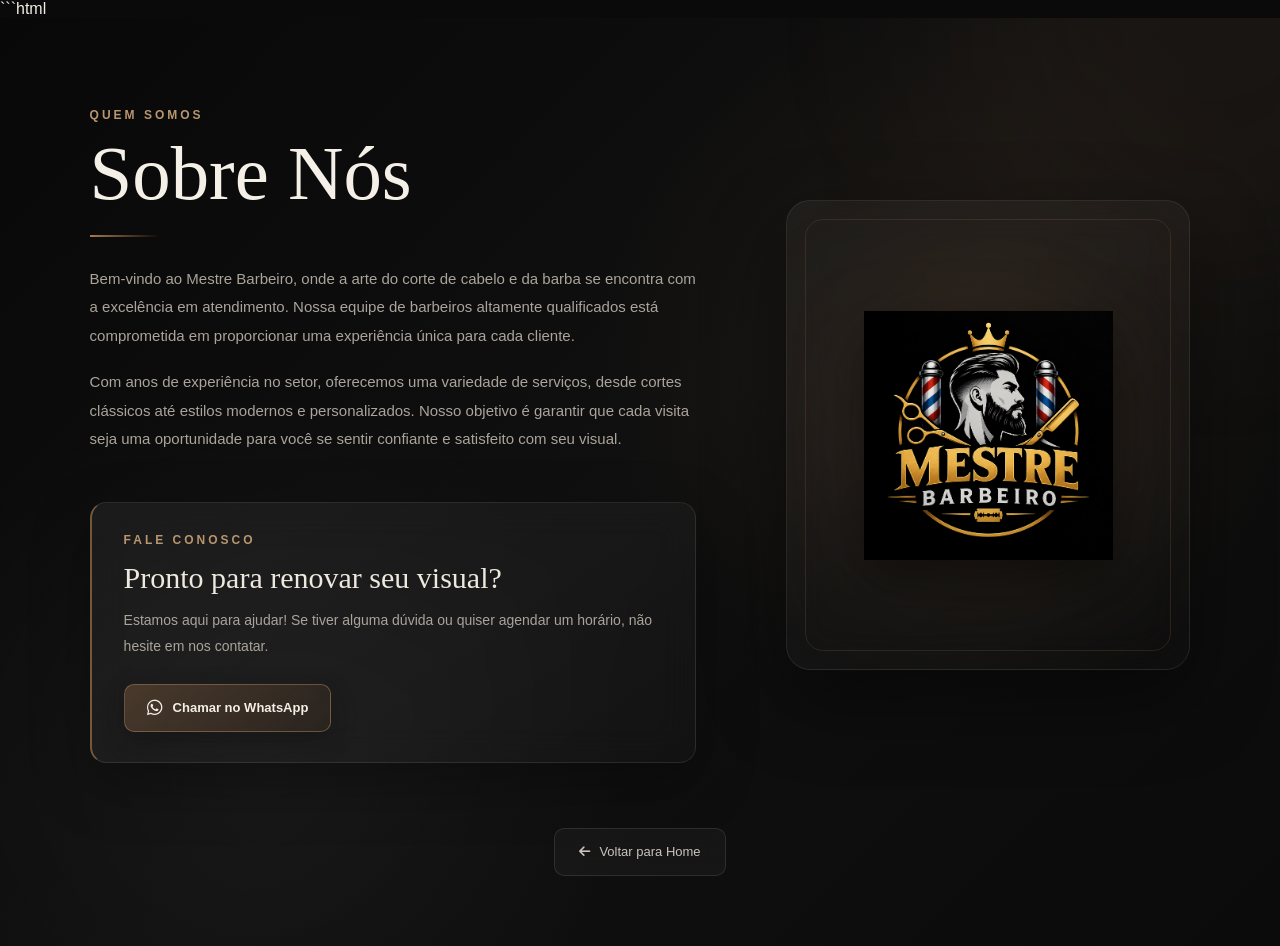
==== sobre.html @ fdecd496 "site pronto" ====
```html
<!DOCTYPE html>
<html lang="pt-BR">

<head>
    <meta charset="UTF-8">
    <meta name="viewport" content="width=device-width, initial-scale=1.0">

    <link rel="stylesheet" href="estilo.css">
    <link rel="shortcut icon" href="./imagens/favicon.png" type="image/x-icon">
    <link rel="stylesheet" href="https://cdnjs.cloudflare.com/ajax/libs/font-awesome/6.7.2/css/all.min.css">

    <title>Mestre Barbeiro - Sobre Nós</title>
</head>

<body>

    <main>

        <section class="sobre">

            <div class="sobre-container">

                <div class="sobre-texto">

                    <div class="sobre-intro">
                        <span class="sobre-label">QUEM SOMOS</span>

                        <h1>Sobre Nós</h1>

                        <p>
                            Bem-vindo ao Mestre Barbeiro, onde a arte do corte de cabelo e da barba se encontra com a
                            excelência em atendimento. Nossa equipe de barbeiros altamente qualificados está
                            comprometida em
                            proporcionar uma experiência única para cada cliente.
                        </p>

                        <p>
                            Com anos de experiência no setor, oferecemos uma variedade de serviços, desde cortes
                            clássicos
                            até estilos modernos e personalizados. Nosso objetivo é garantir que cada visita seja uma
                            oportunidade para você se sentir confiante e satisfeito com seu visual.
                        </p>
                    </div>

                    <div class="fale-conosco">

                        <span class="sobre-label">FALE CONOSCO</span>

                        <h2>Pronto para renovar seu visual?</h2>

                        <p>
                            Estamos aqui para ajudar! Se tiver alguma dúvida ou quiser agendar um horário,
                            não hesite em nos contatar.
                        </p>

                        <a href="https://wa.me/5511999999999" class="whatsapp-btn" target="_blank">
                            <i class="fa-brands fa-whatsapp"></i>
                            Chamar no WhatsApp
                        </a>

                    </div>

                </div>

                <div class="sobre-logo">
                    <div class="logo-glow"></div>

                    <img src="./imagens/logo.png" alt="Logo Mestre Barbeiro">
                </div>

            </div>

            <a href="index.html" class="btn">
                <i class="fa-solid fa-arrow-left"></i>
                Voltar para Home
            </a>

        </section>

    </main>

</body>

</html>
---- estilo.css ----
/* =========================================================
   RESET
========================================================= */

* {
    margin: 0;
    padding: 0;
    box-sizing: border-box;
}

html {
    scroll-behavior: smooth;
}

body {
    font-family: 'Poppins', Arial, sans-serif;
    background: #0a0a0a;
    color: #f1ede5;
    min-height: 100vh;
}


/* =========================================================
   PÁGINA SOBRE
========================================================= */

.sobre {
    position: relative;
    min-height: 100vh;

    display: flex;
    flex-direction: column;
    justify-content: center;
    align-items: center;

    padding: 90px 7% 70px;

    overflow: hidden;

    background:
        radial-gradient(
            circle at 75% 35%,
            rgba(116, 82, 51, 0.16),
            transparent 32%
        ),
        radial-gradient(
            circle at 20% 80%,
            rgba(255, 255, 255, 0.035),
            transparent 30%
        ),
        linear-gradient(
            135deg,
            #080808 0%,
            #101010 50%,
            #0b0b0b 100%
        );
}


/* brilho sutil no fundo */

.sobre::before {
    content: "";

    position: absolute;
    width: 500px;
    height: 500px;

    top: -250px;
    right: -180px;

    border-radius: 50%;

    background: rgba(151, 106, 64, 0.08);

    filter: blur(100px);

    pointer-events: none;
}


/* =========================================================
   CONTAINER PRINCIPAL
========================================================= */

.sobre-container {
    position: relative;
    z-index: 2;

    width: 100%;
    max-width: 1250px;

    display: grid;
    grid-template-columns: 1.2fr 0.8fr;

    align-items: center;

    gap: 90px;
}


/* =========================================================
   TEXTO
========================================================= */

.sobre-texto {
    width: 100%;
}

.sobre-intro {
    max-width: 720px;
}


/* pequeno título */

.sobre-label {
    display: inline-block;

    margin-bottom: 14px;

    color: #b99670;

    font-size: 12px;
    font-weight: 600;

    letter-spacing: 3px;
    text-transform: uppercase;
}


/* título principal */

.sobre h1 {
    position: relative;

    margin-bottom: 28px;

    color: #f4f0e8;

    font-family: Georgia, 'Times New Roman', serif;

    font-size: clamp(48px, 6vw, 78px);

    font-weight: 500;

    line-height: 1;
}


/* linha decorativa */

.sobre h1::after {
    content: "";

    display: block;

    width: 70px;
    height: 2px;

    margin-top: 22px;

    background: linear-gradient(
        90deg,
        #a8794f,
        transparent
    );
}


/* parágrafos */

.sobre p {
    color: #aaa49c;

    font-size: 15px;
    line-height: 1.9;

    margin-bottom: 18px;

    max-width: 700px;
}


/* =========================================================
   FALE CONOSCO
========================================================= */

.fale-conosco {
    margin-top: 48px;

    padding: 30px 32px;

    max-width: 680px;

    background:
        linear-gradient(
            145deg,
            rgba(255, 255, 255, 0.055),
            rgba(255, 255, 255, 0.018)
        );

    border: 1px solid rgba(255, 255, 255, 0.09);

    border-left: 2px solid rgba(169, 123, 80, 0.65);

    border-radius: 16px;

    backdrop-filter: blur(18px);
    -webkit-backdrop-filter: blur(18px);

    box-shadow:
        0 20px 60px rgba(0, 0, 0, 0.3);
}


.fale-conosco h2 {
    margin-bottom: 12px;

    color: #eee9df;

    font-family: Georgia, 'Times New Roman', serif;

    font-size: clamp(23px, 3vw, 30px);

    font-weight: 500;
}


.fale-conosco p {
    margin-bottom: 24px;

    font-size: 14px;
}


/* =========================================================
   BOTÃO WHATSAPP
========================================================= */

.whatsapp-btn {
    display: inline-flex;

    align-items: center;
    justify-content: center;

    gap: 10px;

    min-height: 48px;

    padding: 0 22px;

    color: #f4eee5;

    text-decoration: none;

    font-size: 13px;
    font-weight: 600;

    border: 1px solid rgba(180, 140, 100, 0.45);

    border-radius: 10px;

    background:
        linear-gradient(
            135deg,
            rgba(155, 110, 70, 0.35),
            rgba(89, 60, 38, 0.2)
        );

    box-shadow:
        0 8px 25px rgba(0, 0, 0, 0.25);

    transition:
        transform 0.3s ease,
        background 0.3s ease,
        border-color 0.3s ease,
        box-shadow 0.3s ease;
}


.whatsapp-btn i {
    font-size: 18px;
}


.whatsapp-btn:hover {
    transform: translateY(-3px);

    border-color: rgba(202, 157, 111, 0.75);

    background:
        linear-gradient(
            135deg,
            rgba(170, 120, 75, 0.5),
            rgba(100, 67, 43, 0.3)
        );

    box-shadow:
        0 12px 30px rgba(0, 0, 0, 0.35);
}


/* =========================================================
   LOGO
========================================================= */

.sobre-logo {
    position: relative;

    width: 100%;
    min-height: 470px;

    display: flex;

    align-items: center;
    justify-content: center;

    border-radius: 24px;

    background:
        linear-gradient(
            145deg,
            rgba(255, 255, 255, 0.045),
            rgba(255, 255, 255, 0.012)
        );

    border: 1px solid rgba(255, 255, 255, 0.08);

    overflow: hidden;

    backdrop-filter: blur(20px);
    -webkit-backdrop-filter: blur(20px);

    box-shadow:
        0 30px 80px rgba(0, 0, 0, 0.45);
}


/* detalhe interno */

.sobre-logo::before {
    content: "";

    position: absolute;

    inset: 18px;

    border: 1px solid rgba(183, 140, 96, 0.16);

    border-radius: 18px;

    pointer-events: none;
}


/* brilho atrás da logo */

.logo-glow {
    position: absolute;

    width: 270px;
    height: 270px;

    border-radius: 50%;

    background: rgba(156, 108, 68, 0.16);

    filter: blur(75px);
}


/* imagem */

.sobre-logo img {
    position: relative;
    z-index: 2;

    width: min(62%, 300px);

    height: auto;

    object-fit: contain;

    filter:
        drop-shadow(0 20px 30px rgba(0, 0, 0, 0.5));

    transition:
        transform 0.5s ease,
        filter 0.5s ease;
}


.sobre-logo:hover img {
    transform: scale(1.05);

    filter:
        drop-shadow(0 25px 40px rgba(0, 0, 0, 0.6));
}


/* =========================================================
   BOTÃO VOLTAR
========================================================= */

.btn {
    position: relative;
    z-index: 3;

    display: inline-flex;

    align-items: center;
    justify-content: center;

    gap: 9px;

    margin-top: 65px;

    min-height: 48px;

    padding: 0 24px;

    color: #c9c4bc;

    text-decoration: none;

    font-size: 13px;
    font-weight: 500;

    border: 1px solid rgba(255, 255, 255, 0.1);

    border-radius: 10px;

    background: rgba(255, 255, 255, 0.035);

    backdrop-filter: blur(12px);
    -webkit-backdrop-filter: blur(12px);

    transition:
        color 0.3s ease,
        background 0.3s ease,
        border-color 0.3s ease,
        transform 0.3s ease;
}


.btn:hover {
    color: #f3eee6;

    background: rgba(255, 255, 255, 0.07);

    border-color: rgba(180, 140, 100, 0.35);

    transform: translateY(-2px);
}


/* =========================================================
   TABLET
========================================================= */

@media (max-width: 1000px) {

    .sobre {
        padding: 80px 5% 60px;
    }

    .sobre-container {
        grid-template-columns: 1fr;

        gap: 55px;

        max-width: 760px;
    }

    .sobre-texto {
        text-align: center;
    }

    .sobre-intro {
        margin: 0 auto;
    }

    .sobre h1::after {
        margin-left: auto;
        margin-right: auto;
    }

    .sobre p {
        margin-left: auto;
        margin-right: auto;
    }

    .fale-conosco {
        margin-left: auto;
        margin-right: auto;

        text-align: left;
    }

    .sobre-logo {
        min-height: 380px;
    }

    .sobre-logo img {
        width: min(48%, 260px);
    }

    .btn {
        margin-top: 50px;
    }
}


/* =========================================================
   CELULAR
========================================================= */

@media (max-width: 700px) {

    .sobre {
        min-height: 100vh;

        padding: 65px 18px 45px;

        justify-content: flex-start;
    }

    .sobre-container {
        gap: 40px;
    }

    .sobre-label {
        font-size: 10px;

        letter-spacing: 2.5px;

        margin-bottom: 12px;
    }

    .sobre h1 {
        font-size: clamp(42px, 13vw, 58px);

        margin-bottom: 22px;
    }

    .sobre h1::after {
        width: 55px;

        margin-top: 18px;
    }

    .sobre p {
        font-size: 13px;

        line-height: 1.8;

        margin-bottom: 14px;
    }

    .fale-conosco {
        margin-top: 35px;

        padding: 24px 20px;

        border-radius: 14px;
    }

    .fale-conosco h2 {
        font-size: 23px;
    }

    .fale-conosco p {
        font-size: 13px;
    }

    .whatsapp-btn {
        width: 100%;

        padding: 0 15px;
    }

    .sobre-logo {
        min-height: 300px;

        border-radius: 18px;
    }

    .sobre-logo::before {
        inset: 12px;

        border-radius: 13px;
    }

    .sobre-logo img {
        width: min(58%, 230px);
    }

    .logo-glow {
        width: 190px;
        height: 190px;
    }

    .btn {
        width: 100%;

        max-width: 300px;

        margin-top: 40px;
    }
}


/* =========================================================
   CELULARES PEQUENOS
========================================================= */

@media (max-width: 480px) {

    .sobre {
        padding: 50px 15px 35px;
    }

    .sobre-container {
        gap: 32px;
    }

    .sobre h1 {
        font-size: 42px;
    }

    .sobre p {
        font-size: 12.5px;

        line-height: 1.75;
    }

    .fale-conosco {
        padding: 22px 18px;
    }

    .fale-conosco h2 {
        font-size: 21px;
    }

    .fale-conosco p {
        font-size: 12.5px;
    }

    .sobre-logo {
        min-height: 270px;
    }

    .sobre-logo img {
        width: 58%;

        max-width: 200px;
    }

    .whatsapp-btn {
        min-height: 46px;

        font-size: 12px;
    }

    .btn {
        min-height: 46px;

        font-size: 12px;
    }
}


/* =========================================================
   CELULARES MUITO PEQUENOS
========================================================= */

@media (max-width: 360px) {

    .sobre {
        padding-left: 12px;
        padding-right: 12px;
    }

    .sobre h1 {
        font-size: 37px;
    }

    .sobre p {
        font-size: 12px;
    }

    .fale-conosco {
        padding: 20px 15px;
    }

    .fale-conosco h2 {
        font-size: 19px;
    }

    .sobre-logo {
        min-height: 240px;
    }

    .sobre-logo img {
        width: 55%;
    }
}
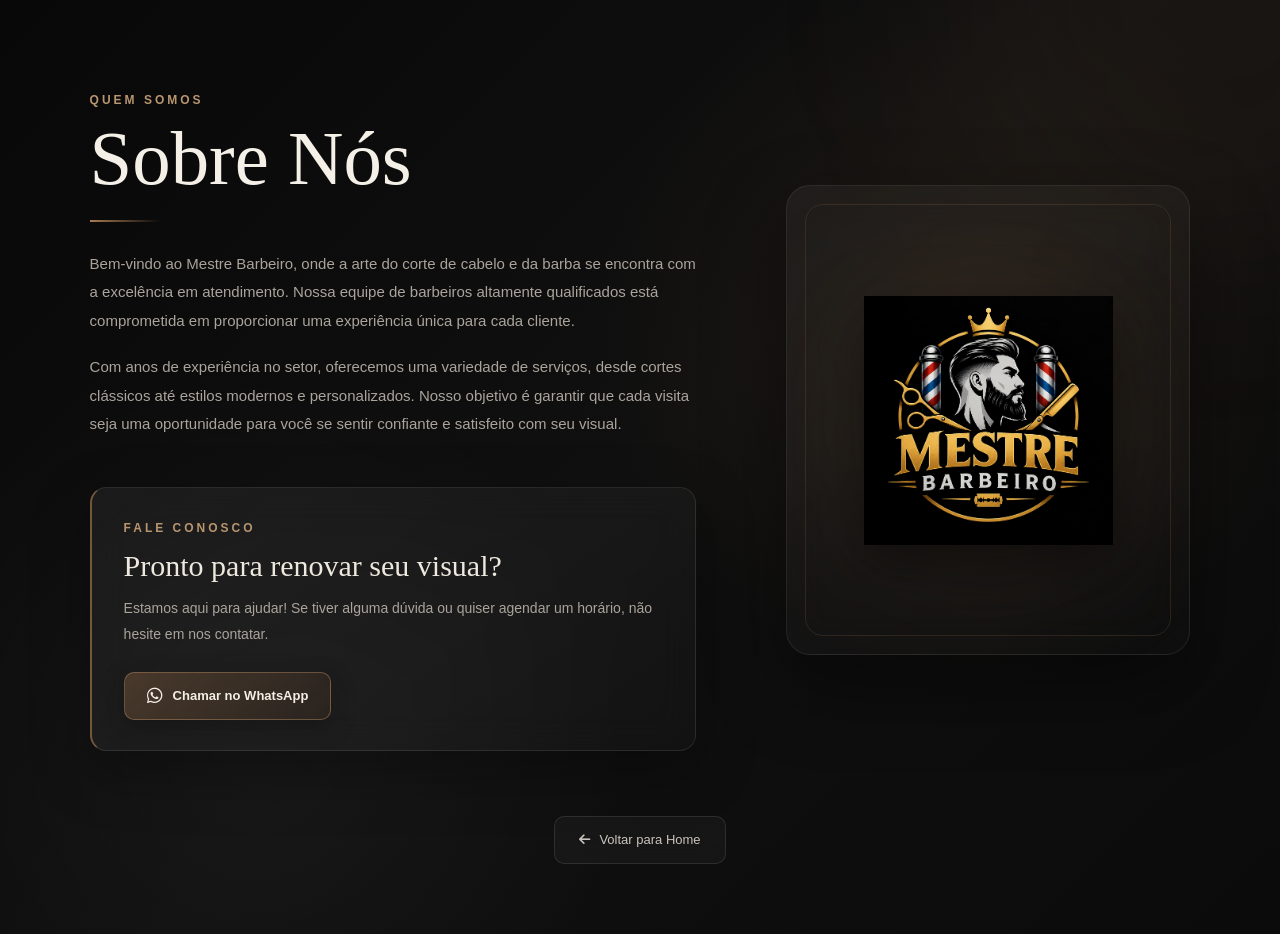
==== commit def50bcf: "reparando erro" ====
--- a/sobre.html
+++ b/sobre.html
@@ -1,4 +1,4 @@
-```html
+
 <!DOCTYPE html>
 <html lang="pt-BR">
 
